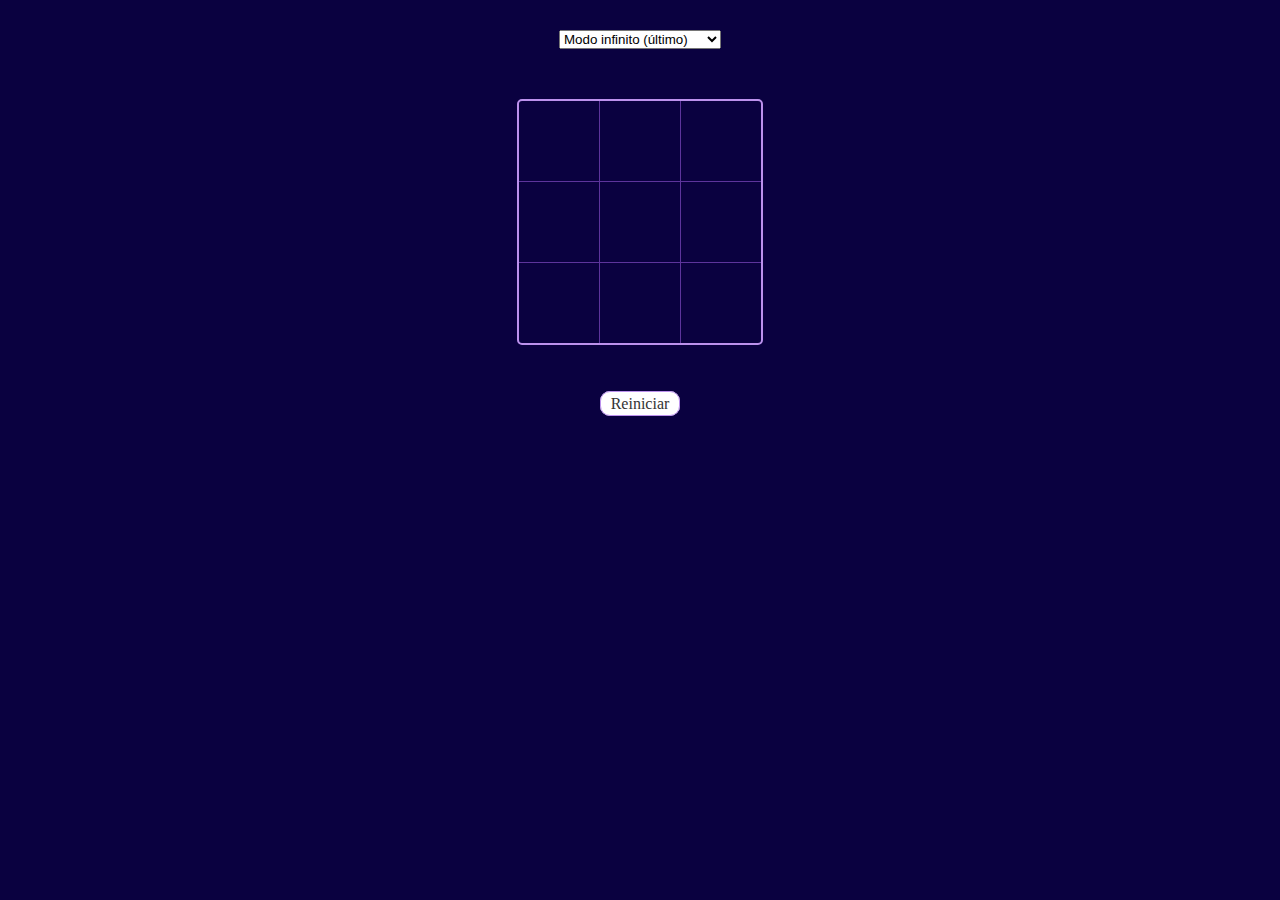
==== ttt/index.htm @ ae6b123d "tic tac toe" ====
<!DOCTYPE html>
<html lang="en">
  <head>
    <meta charset="utf-8">
	<meta name="viewport" content="width=device-width, initial-scale=1.0">

    <title>Tic tac toe</title>

    <style>
		:root {
  			--td-border: 1px solid #5D349C;
		}

		body {
			margin: 0;
			background-color: #0A0140;
			width: 100%;
			height: 100%;
			color: #333;
			font-family: Montserrat;
		}

		a {
			color: #333;
			text-decoration: none;
		}
		#container {
			margin: 30px 0 0;
		}

		#tablero {
			width: max-content;
			margin: 0 auto;
		}

		#tablero table {
			border-radius: 5px;
			border: solid 2px #BC91ED;
			border-spacing: 0px;
  		}
		#tablero table td {
			width: 80px;
			height: 80px;
			padding: 0;
		}
		
		#tablero table #row1 td,
		#tablero table #row2 td {
			border-bottom: var(--td-border);
		}
		#tablero table td.col2,
		#tablero table td.col3 {
			border-left: var(--td-border);
		}

		#tablero table tr td a {
			display: block;
			width: 100%;
			height: 100%;
			cursor: not-allowed;
		}

		#tablero table tr td.empty a {
			cursor: pointer;
		}
		#tablero.finalizado table tr td a {
			cursor: not-allowed;
		}
		
		#tablero table tr td.sel1 a {
			background: url('img/t1.png');
		}
		#tablero table tr td.sel2 a {
			background: url('img/t2.png');
		}
		#tablero table tr td.remove a {
			opacity: .4;
		}

		.menu {
			text-align: center;
  			margin-top: 20px;
			margin-bottom: 50px;
  		} 
		.botonera {
			text-align: center;
  			margin-top: 50px;
  		}
		
		.botonera .btn {
			background-color: #fff;  
			border: 1px solid #BC91ED;
			border-radius: 5px;
			padding: 3px 10px;
			border-radius: 10px;
  		}
		
		#tablero {
			position: relative;
		}
		
		#tablero .win img {
			position: absolute;
			top: 0;
			left: 0;
			display: none;
		}
		#tablero.finalizado.row0 .win img.row {
			display: block;
		}
		#tablero.finalizado.row1 .win img.row {
			display: block;
			top: 81px;
		}
		#tablero.finalizado.row2 .win img.row {
			display: block;
			top: 162px;
		}
		#tablero.finalizado.col0 .win img.col {
			display: block;
		}
		#tablero.finalizado.col1 .win img.col {
			display: block;
			left: 81px;
		}
		#tablero.finalizado.col2 .win img.col {
			display: block;
			left: 162px;
		}
		#tablero.finalizado.diag1 .win img.diag1 {
			display: block;
		}
		#tablero.finalizado.diag2 .win img.diag2 {
			display: block;
		}

    </style>

  </head>

  <body>

	<div id="container">
		<div class="menu">
			<select id="menu_mode" name="mode">
				<option value="normal">Modo Normal</option>
				<option value="last" selected>Modo infinito (último)</option>
				<option value="rndm">Modo infinito (aleatorio)</option>
			</select>
		</div>
		<div id="tablero">
			<table>
				<tr id="row1" class="row">
					<td id="row1col1" class="col"></td>
					<td id="row1col2" class="col col2"></td>
					<td id="row1col3" class="col col3"></td>
				</tr>
				<tr id="row2" class="row">
					<td id="row2col1" class="col"></td>
					<td id="row2col2" class="col col2"></td>
					<td id="row2col3" class="col col3"></td>
				</tr>
				<tr id="row3" class="row">
					<td id="row3col1" class="col"></td>
					<td id="row3col2" class="col col2"></td>
					<td id="row3col3" class="col col3"></td>
				</tr>
			</table>
			<div class="win">
				<img class="row" src="img/win/row.png"/>
				<img class="col" src="img/win/col.png"/>
				<img class="diag1" src="img/win/diag_tr_bl.png"/>
				<img class="diag2" src="img/win/diag_tl_br.png"/>
			</div>
		</div> <!-- #tablero -->
		<div class="botonera">
			<a href="#" id="clean" class="btn cleanbtn">Reiniciar</a>
		</div> <!-- .botonera -->
		
	</div> <!-- #container -->
	
	<script src="./jquery-3.7.1.min.js"></script>
	<script src="./scripts.js"></script>
  </body>
</html>
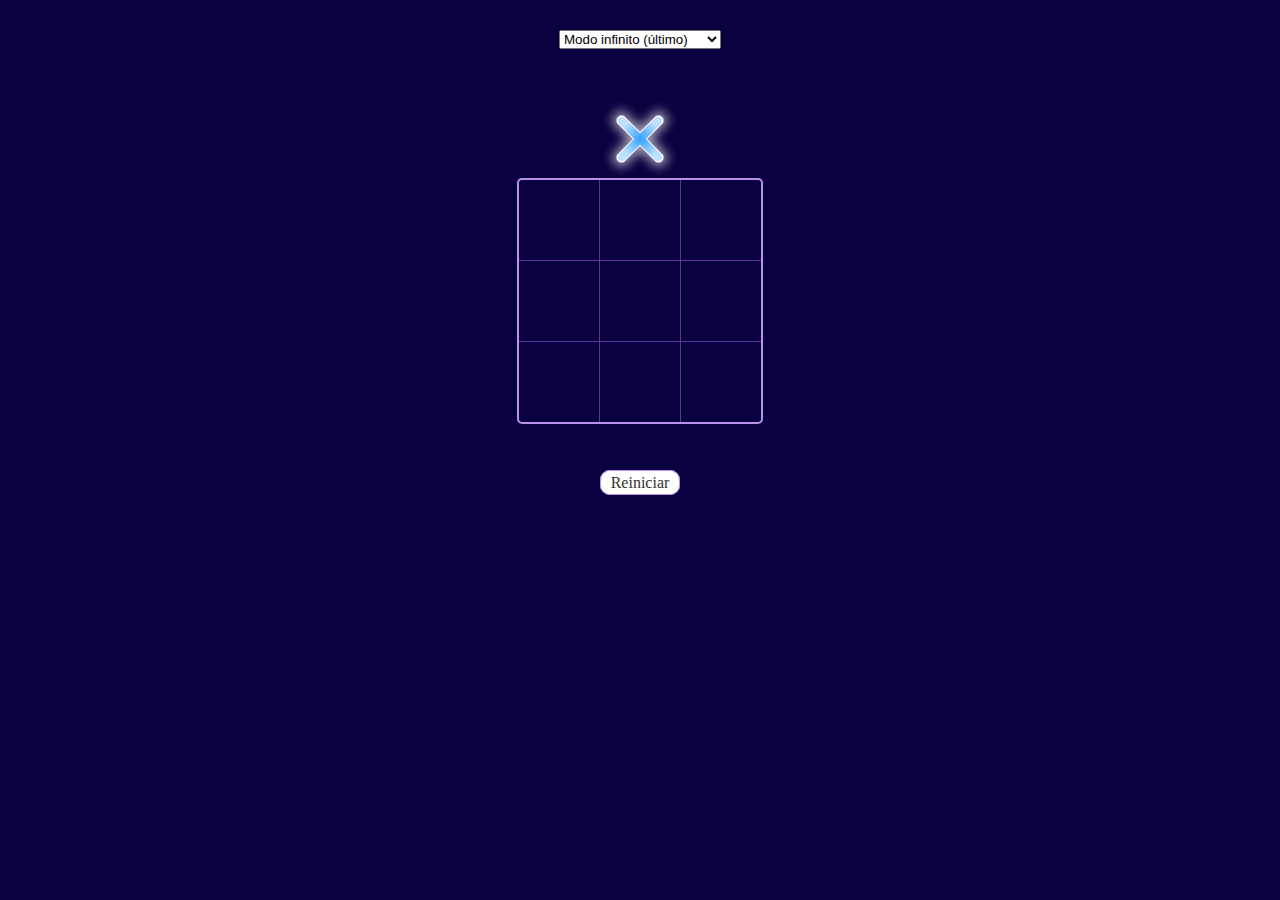
==== commit 25f4098c: "ttt v0.1" ====
--- a/ttt/index.htm
+++ b/ttt/index.htm
@@ -63,7 +63,7 @@
 		#tablero table tr td.empty a {
 			cursor: pointer;
 		}
-		#tablero.finalizado table tr td a {
+		#container.finalizado table tr td a {
 			cursor: not-allowed;
 		}
 		
@@ -105,32 +105,72 @@
 			left: 0;
 			display: none;
 		}
-		#tablero.finalizado.row0 .win img.row {
-			display: block;
-		}
-		#tablero.finalizado.row1 .win img.row {
+		#container.finalizado.row0 .win img.row {
+			display: block;
+		}
+		#container.finalizado.row1 .win img.row {
 			display: block;
 			top: 81px;
 		}
-		#tablero.finalizado.row2 .win img.row {
+		#container.finalizado.row2 .win img.row {
 			display: block;
 			top: 162px;
 		}
-		#tablero.finalizado.col0 .win img.col {
-			display: block;
-		}
-		#tablero.finalizado.col1 .win img.col {
+		#container.finalizado.col0 .win img.col {
+			display: block;
+		}
+		#container.finalizado.col1 .win img.col {
 			display: block;
 			left: 81px;
 		}
-		#tablero.finalizado.col2 .win img.col {
+		#container.finalizado.col2 .win img.col {
 			display: block;
 			left: 162px;
 		}
-		#tablero.finalizado.diag1 .win img.diag1 {
-			display: block;
-		}
-		#tablero.finalizado.diag2 .win img.diag2 {
+		#container.finalizado.diag1 .win img.diag1 {
+			display: block;
+		}
+		#container.finalizado.diag2 .win img.diag2 {
+			display: block;
+		}
+		
+		.turno {
+			height: 79px;
+		}
+		.turno img {
+			display: none; 
+			margin: 0 auto;
+		}		
+		#container.finalizado .turno {
+			visibility: hidden;
+		}
+		#container.turno1 .turno img.t1 {
+			display: block;
+		}
+		#container.turno2 .turno img.t2 {
+			display: block;
+		}
+		
+		.winner {
+			display: none;	
+			text-align: center;
+		} 
+		.winner h1 {
+			color: #fff;
+			margin: 50px 0 0px;
+		}
+		.winner img {
+			display: none;		
+			margin: 0 auto;
+		}
+		#container.finalizado .winner {
+			display: block;		
+		}
+		
+		#container.finalizado.t1wins .winner img.t1 {
+			display: block;
+		}
+		#container.finalizado.t2wins .winner img.t2 {
 			display: block;
 		}
 
@@ -148,6 +188,10 @@
 				<option value="rndm">Modo infinito (aleatorio)</option>
 			</select>
 		</div>
+		<div class="turno">
+			<img class="t1" src="./img/t1.png"/>
+			<img class="t2" src="./img/t2.png"/>
+		</div> <!-- .turno -->
 		<div id="tablero">
 			<table>
 				<tr id="row1" class="row">
@@ -177,6 +221,12 @@
 			<a href="#" id="clean" class="btn cleanbtn">Reiniciar</a>
 		</div> <!-- .botonera -->
 		
+		<div class="winner">
+			<h1>Winner!</h1>
+			<img class="t1" src="./img/t1.png"/>
+			<img class="t2" src="./img/t2.png"/>
+		</div> <!-- .botonera -->
+		
 	</div> <!-- #container -->
 	
 	<script src="./jquery-3.7.1.min.js"></script>
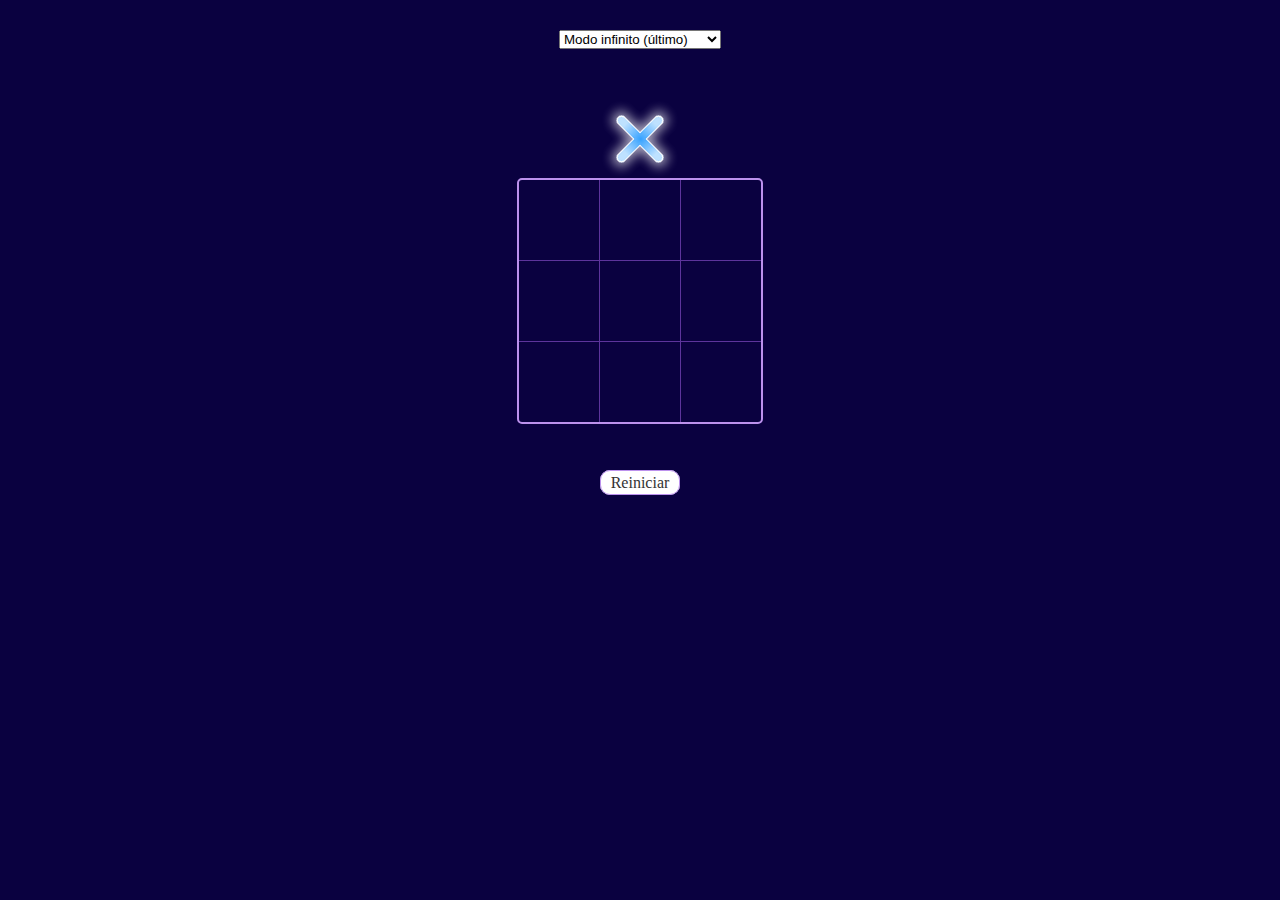
==== commit 737c9026: "ttt v.0.2" ====
--- a/ttt/index.htm
+++ b/ttt/index.htm
@@ -151,26 +151,35 @@
 			display: block;
 		}
 		
-		.winner {
+		.result .winner, 
+		.result .tie {
 			display: none;	
 			text-align: center;
 		} 
-		.winner h1 {
+		.result .winner h1,
+		.result .tie h1 {
 			color: #fff;
 			margin: 50px 0 0px;
 		}
-		.winner img {
+		.result .winner img {
 			display: none;		
 			margin: 0 auto;
 		}
-		#container.finalizado .winner {
+		#container.finalizado .result .winner {
 			display: block;		
 		}
-		
-		#container.finalizado.t1wins .winner img.t1 {
-			display: block;
-		}
-		#container.finalizado.t2wins .winner img.t2 {
+
+		#container.finalizado.tie .result .winner {
+			display: none;		
+		}
+		#container.finalizado.tie .result .tie {
+			display: block;		
+		}
+		
+		#container.finalizado.t1wins .result .winner img.t1 {
+			display: block;
+		}
+		#container.finalizado.t2wins .result .winner img.t2 {
 			display: block;
 		}
 
@@ -221,11 +230,16 @@
 			<a href="#" id="clean" class="btn cleanbtn">Reiniciar</a>
 		</div> <!-- .botonera -->
 		
-		<div class="winner">
-			<h1>Winner!</h1>
-			<img class="t1" src="./img/t1.png"/>
-			<img class="t2" src="./img/t2.png"/>
-		</div> <!-- .botonera -->
+		<div class="result">
+			<div class="winner">
+				<h1>Ganador!</h1>
+				<img class="t1" src="./img/t1.png"/>
+				<img class="t2" src="./img/t2.png"/>
+			</div> <!-- .winner -->
+			<div class="tie">
+				<h1>Empate!</h1>
+			</div>
+		</div> <!-- .result -->
 		
 	</div> <!-- #container -->
 	
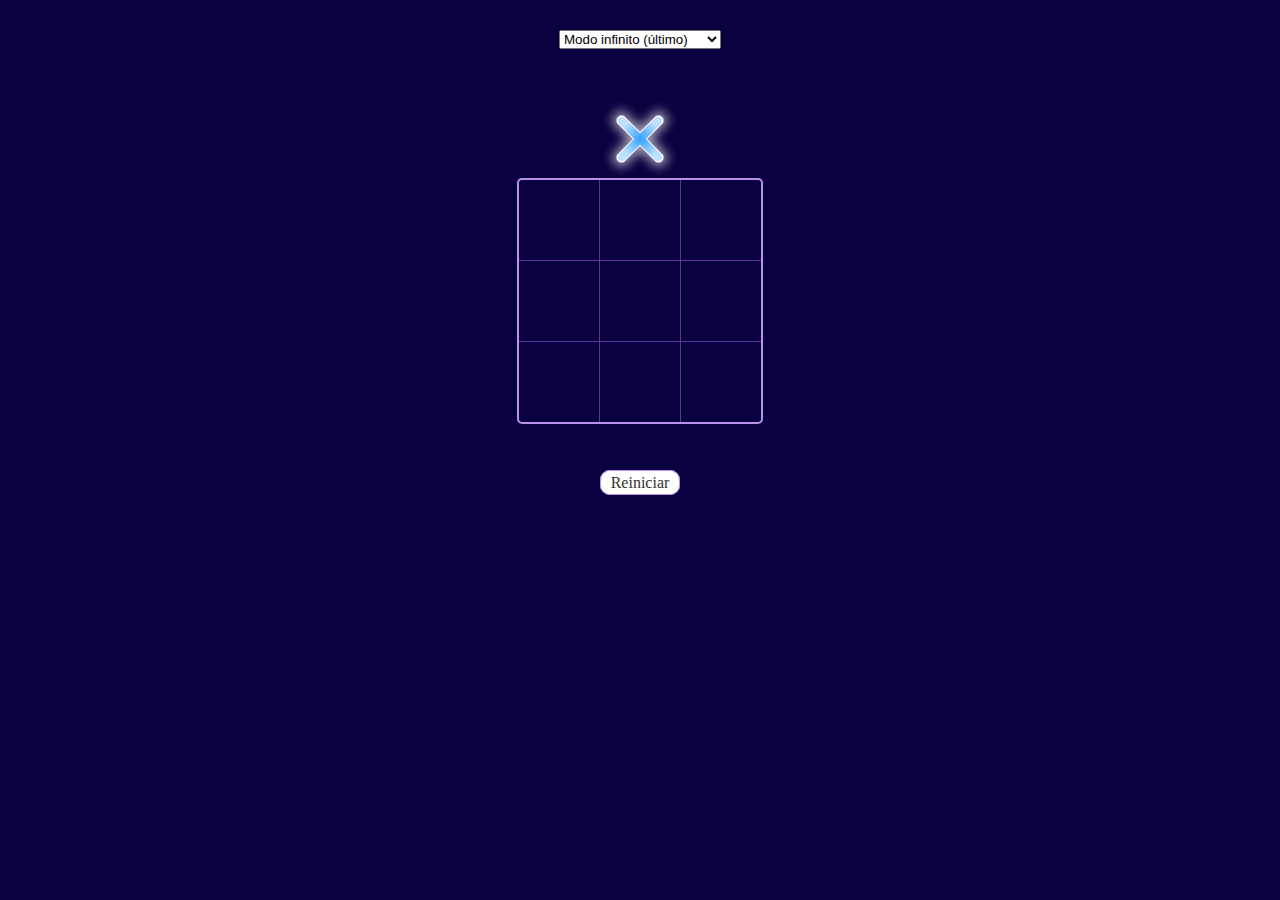
==== commit 5e197770: "Lorchos" ====
--- a/ttt/index.htm
+++ b/ttt/index.htm
@@ -68,24 +68,73 @@
 		}
 		
 		#tablero table tr td.sel1 a {
-			background: url('img/t1.png');
+			background: url('img/skins/default/t1.png');
 		}
 		#tablero table tr td.sel2 a {
-			background: url('img/t2.png');
-		}
+			background: url('img/skins/default/t2.png');
+		}
+		body.ceatd #tablero table tr td.sel1 a {
+			background: url('img/skins/ceatd/t1.png');
+		}
+		body.ceatd #tablero table tr td.sel2 a {
+			background: url('img/skins/ceatd/t2.png');
+		}	
+		body.ceatd2 #tablero table tr td.sel1 a {
+			background: url('img/skins/ceatd2/t1.png');
+		}
+		body.ceatd2 #tablero table tr td.sel2 a {
+			background: url('img/skins/ceatd2/t2.png');
+		}		
+		body.supers #tablero table tr td.sel1 a {
+			background: url('img/skins/supers/t1.png');
+		}
+		body.supers #tablero table tr td.sel2 a {
+			background: url('img/skins/supers/t2.png');
+		}	
+		body.supers2 #tablero table tr td.sel1 a {
+			background: url('img/skins/supers2/t1.png');
+		}
+		body.supers2 #tablero table tr td.sel2 a {
+			background: url('img/skins/supers2/t2.png');
+		}
+		body.turtles #tablero table tr td.sel1 a {
+			background: url('img/skins/turtles/t1.png');
+		}
+		body.turtles #tablero table tr td.sel2 a {
+			background: url('img/skins/turtles/t2.png');
+		}
+		body.lorchos1 #tablero table tr td.sel1 a {
+			background: url('img/skins/lorchos1/t1.png');
+		}
+		body.lorchos1 #tablero table tr td.sel2 a {
+			background: url('img/skins/lorchos1/t2.png');
+		}
+		body.lorchos2 #tablero table tr td.sel1 a {
+			background: url('img/skins/lorchos2/t1.png');
+		}
+		body.lorchos2 #tablero table tr td.sel2 a {
+			background: url('img/skins/lorchos2/t2.png');
+		}
+		body.lorchos3 #tablero table tr td.sel1 a {
+			background: url('img/skins/lorchos3/t1.png');
+		}
+		body.lorchos3 #tablero table tr td.sel2 a {
+			background: url('img/skins/lorchos3/t2.png');
+		}
+
 		#tablero table tr td.remove a {
 			opacity: .4;
 		}
 
 		.menu {
 			text-align: center;
-  			margin-top: 20px;
+			margin-top: 20px;
 			margin-bottom: 50px;
-  		} 
+		} 
 		.botonera {
 			text-align: center;
-  			margin-top: 50px;
-  		}
+			margin-top: 50px;
+		}
 		
 		.botonera .btn {
 			background-color: #fff;  
@@ -93,7 +142,7 @@
 			border-radius: 5px;
 			padding: 3px 10px;
 			border-radius: 10px;
-  		}
+		}
 		
 		#tablero {
 			position: relative;
@@ -196,10 +245,21 @@
 				<option value="last" selected>Modo infinito (último)</option>
 				<option value="rndm">Modo infinito (aleatorio)</option>
 			</select>
+			<select id="menu_skin" name="skin" style="display: none";>
+				<option value="default" selected>Normal</option>
+				<option value="ceatd">Cómo entrenar a tu dragón</option>
+				<option value="ceatd2">Cómo entrenar a tu dragón 2</option>
+				<option value="supers">Superhéroes</option>
+				<option value="supers2">Superhéroes 2</option>
+				<option value="turtles">Tortugas ninja</option>
+				<option value="lorchos1">Antonio Vs Moisés</option>
+				<option value="lorchos2">Antonio Vs Amaro</option>
+				<option value="lorchos3">Amaro Vs Moisés</option>
+			</select>
 		</div>
 		<div class="turno">
-			<img class="t1" src="./img/t1.png"/>
-			<img class="t2" src="./img/t2.png"/>
+			<img class="t1" src="./img/skins/default/t1.png"/>
+			<img class="t2" src="./img/skins/default/t2.png"/>
 		</div> <!-- .turno -->
 		<div id="tablero">
 			<table>
@@ -233,8 +293,8 @@
 		<div class="result">
 			<div class="winner">
 				<h1>Ganador!</h1>
-				<img class="t1" src="./img/t1.png"/>
-				<img class="t2" src="./img/t2.png"/>
+				<img class="t1" src="./img/skins/default/t1.png"/>
+				<img class="t2" src="./img/skins/default/t2.png"/>
 			</div> <!-- .winner -->
 			<div class="tie">
 				<h1>Empate!</h1>
